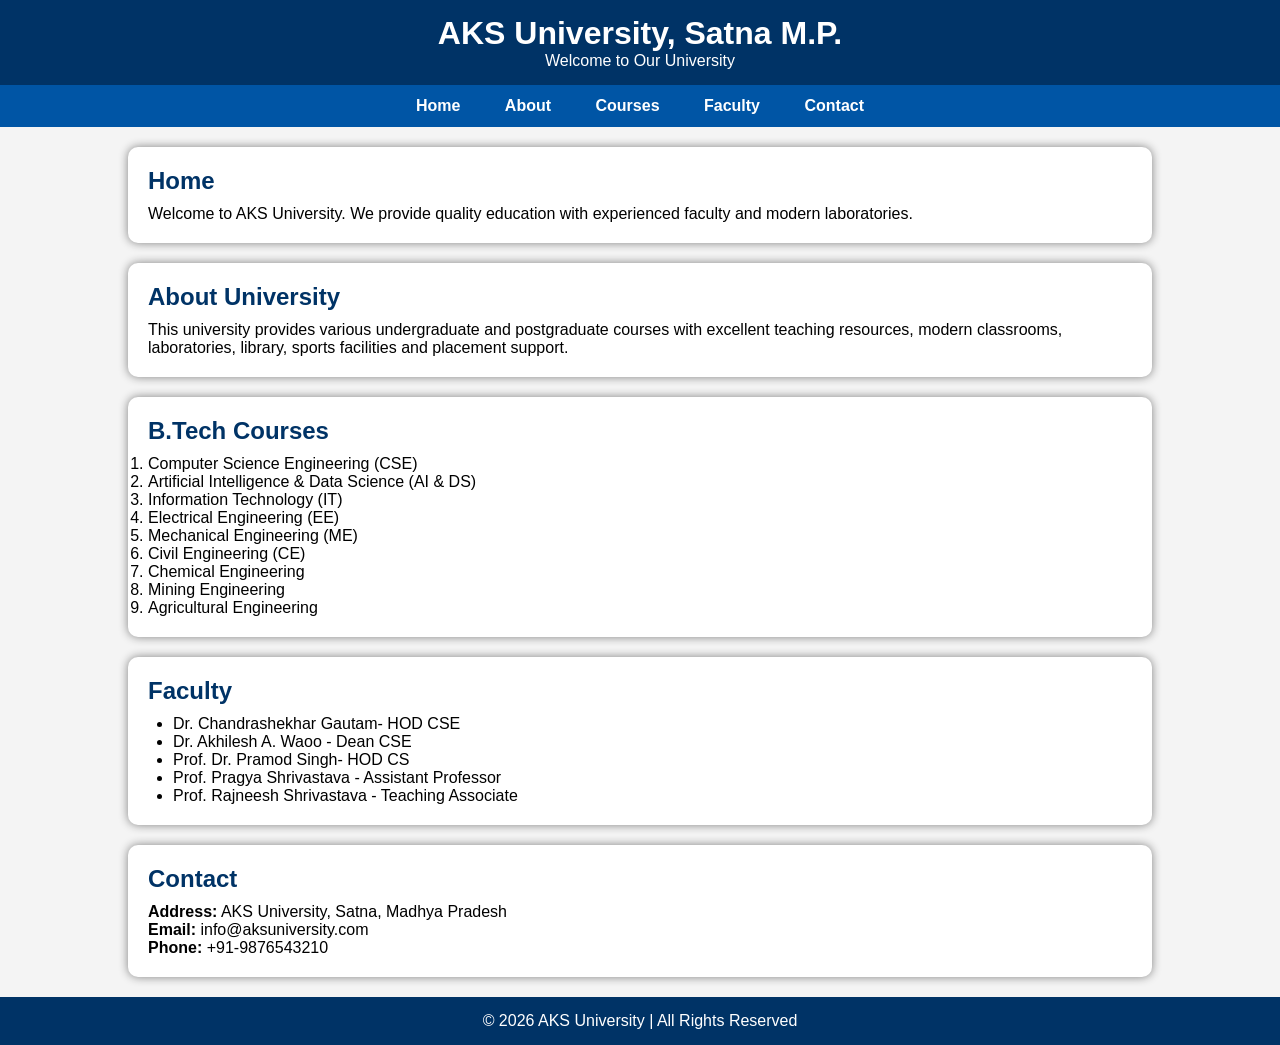
==== index.htm @ c7f7316d "Web Lab" ====
<!DOCTYPE html>
<html lang="en">
<head>
<meta charset="UTF-8">
<meta name="viewport" content="width=device-width, initial-scale=1.0">
<title>University Website</title>

<style>
*{
    margin:0;
    padding:0;
    box-sizing:border-box;
    font-family:Arial, sans-serif;
}

body{
    background:#f4f4f4;
}

header{
    background:#003366;
    color:white;
    padding:15px;
    text-align:center;
}

nav{
    background:#0055a5;
    padding:12px;
    text-align:center;
}

nav a{
    color:white;
    text-decoration:none;
    margin:20px;
    font-weight:bold;
}

nav a:hover{
    color:yellow;
}

.section{
    width:80%;
    margin:20px auto;
    background:white;
    padding:20px;
    border-radius:10px;
    box-shadow:0 0 10px gray;
}

h2{
    color:#003366;
    margin-bottom:10px;
}

ul{
    margin-left:25px;
}

footer{
    background:#003366;
    color:white;
    text-align:center;
    padding:15px;
    margin-top:20px;
}
</style>

</head>
<body>

<header>
<h1>AKS University, Satna M.P.</h1>
<p>Welcome to Our University</p>
</header>

<nav>
<a href="#home">Home</a>
<a href="#about">About</a>
<a href="#courses">Courses</a>
<a href="#faculty">Faculty</a>
<a href="#contact">Contact</a>
</nav>

<section id="home" class="section">
<h2>Home</h2>
<p>Welcome to AKS University. We provide quality education with experienced faculty and modern laboratories.</p>
</section>

<section id="about" class="section">
<h2>About University</h2>
<p>
This university provides various undergraduate and postgraduate courses with excellent teaching resources,
modern classrooms, laboratories, library, sports facilities and placement support.
</p>
</section>

<section id="courses" class="section">
<h2>B.Tech Courses</h2>

<ol>
<li>Computer Science Engineering (CSE)</li>
<li>Artificial Intelligence & Data Science (AI & DS)</li>
<li>Information Technology (IT)</li>
<li>Electrical Engineering (EE)</li>
<li>Mechanical Engineering (ME)</li>
<li>Civil Engineering (CE)</li>
<li>Chemical Engineering</li>
<li>Mining Engineering</li>
<li>Agricultural Engineering</li>
</ol>

</section>

<section id="faculty" class="section">
<h2>Faculty</h2>

<ul>
<li>Dr. Chandrashekhar Gautam- HOD CSE</li>
<li>Dr. Akhilesh A. Waoo - Dean CSE</li>
<li>Prof. Dr. Pramod Singh- HOD CS</li>
<li>Prof. Pragya Shrivastava - Assistant Professor</li>
<li>Prof. Rajneesh Shrivastava - Teaching Associate</li>
</ul>

</section>

<section id="contact" class="section">
<h2>Contact</h2>

<p><b>Address:</b> AKS University, Satna, Madhya Pradesh</p>

<p><b>Email:</b> info@aksuniversity.com</p>

<p><b>Phone:</b> +91-9876543210</p>

</section>

<footer>
<p>&copy; 2026 AKS University | All Rights Reserved</p>
</footer>

</body>
</html>
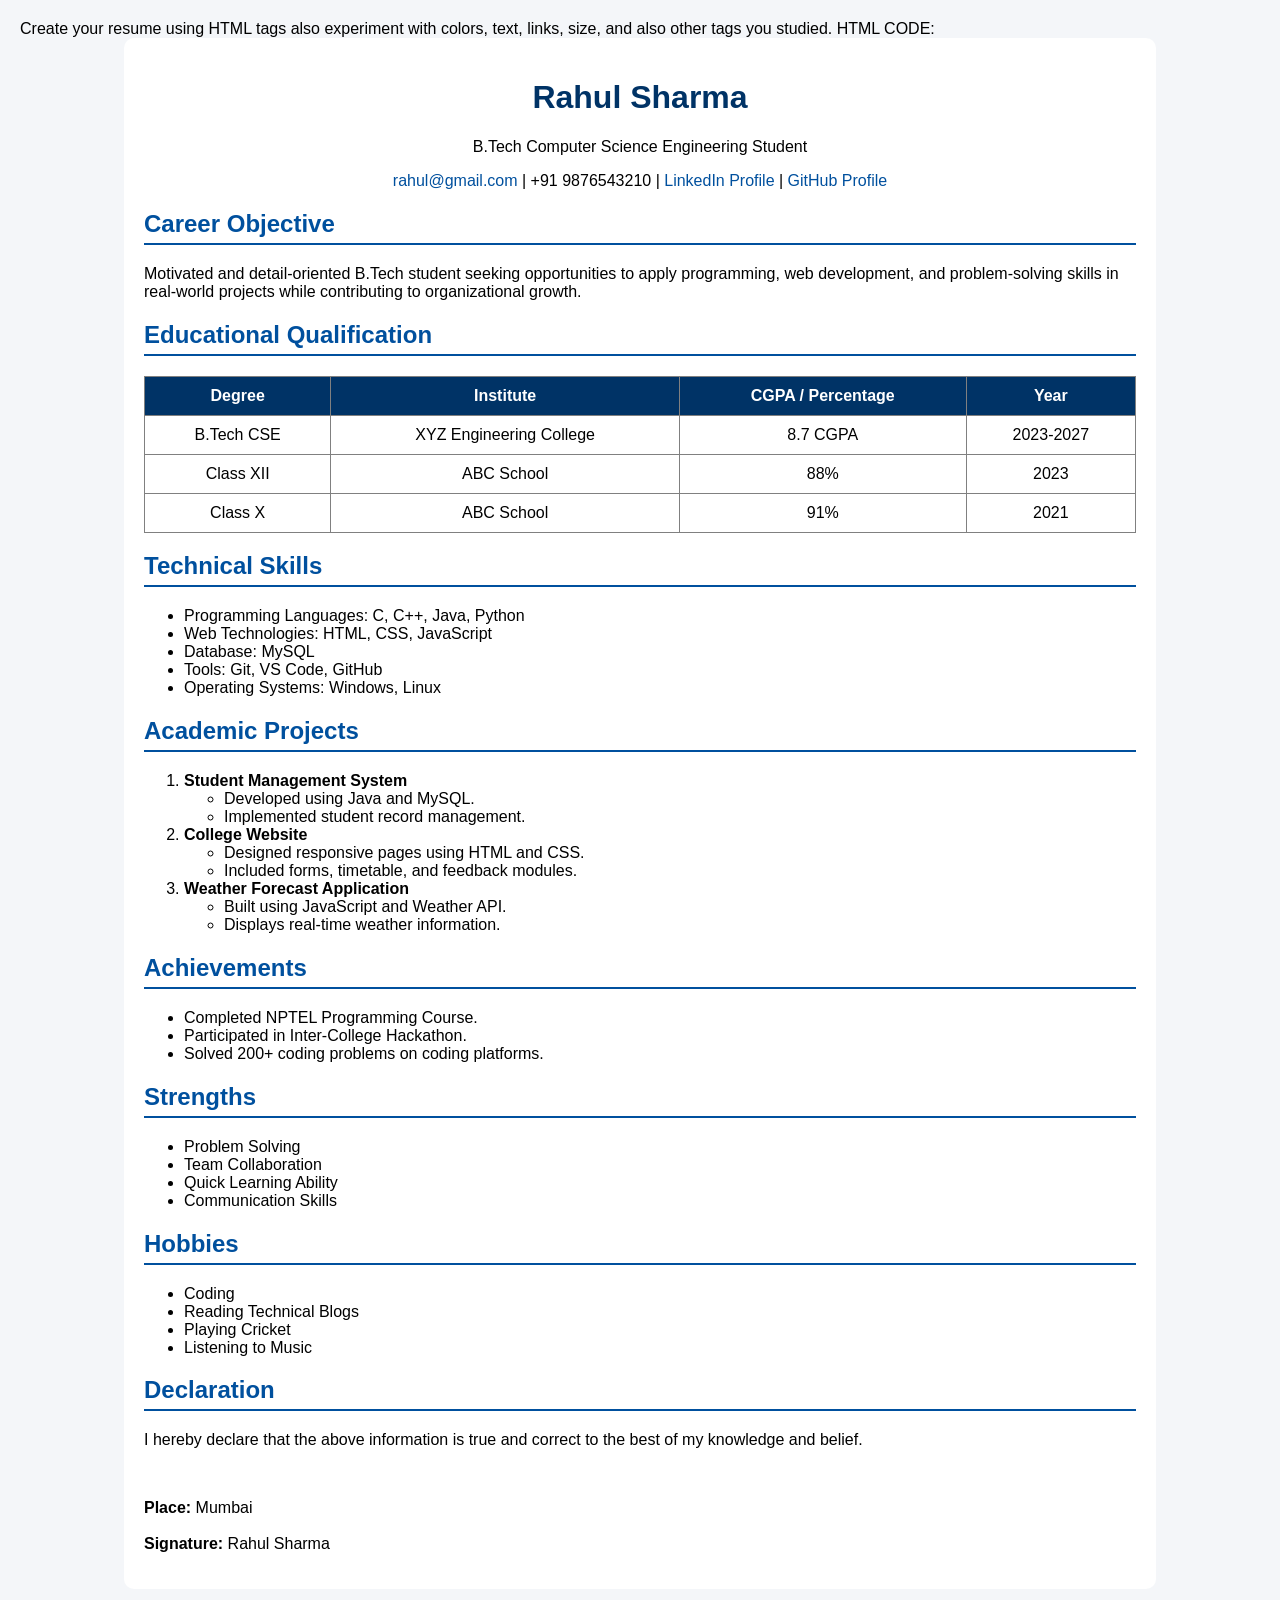
==== commit 9aca7d7d: "update" ====
--- a/index.htm
+++ b/index.htm
@@ -1,146 +1,121 @@
+Create your resume using HTML tags also experiment with colors, text,
+links, size, and also other tags you studied.
+HTML CODE:
 <!DOCTYPE html>
-<html lang="en">
+<html>
 <head>
-<meta charset="UTF-8">
-<meta name="viewport" content="width=device-width, initial-scale=1.0">
-<title>University Website</title>
-
-<style>
-*{
-    margin:0;
-    padding:0;
-    box-sizing:border-box;
-    font-family:Arial, sans-serif;
-}
-
-body{
-    background:#f4f4f4;
-}
-
-header{
-    background:#003366;
-    color:white;
-    padding:15px;
-    text-align:center;
-}
-
-nav{
-    background:#0055a5;
-    padding:12px;
-    text-align:center;
-}
-
-nav a{
-    color:white;
-    text-decoration:none;
-    margin:20px;
-    font-weight:bold;
-}
-
-nav a:hover{
-    color:yellow;
-}
-
-.section{
-    width:80%;
-    margin:20px auto;
-    background:white;
-    padding:20px;
-    border-radius:10px;
-    box-shadow:0 0 10px gray;
-}
-
-h2{
-    color:#003366;
-    margin-bottom:10px;
-}
-
-ul{
-    margin-left:25px;
-}
-
-footer{
-    background:#003366;
-    color:white;
-    text-align:center;
-    padding:15px;
-    margin-top:20px;
-}
-</style>
-
+<title>B.Tech Student Resume</title>
+<link rel="stylesheet" href="style.css">
 </head>
 <body>
-
-<header>
-<h1>AKS University, Satna M.P.</h1>
-<p>Welcome to Our University</p>
-</header>
-
-<nav>
-<a href="#home">Home</a>
-<a href="#about">About</a>
-<a href="#courses">Courses</a>
-<a href="#faculty">Faculty</a>
-<a href="#contact">Contact</a>
-</nav>
-
-<section id="home" class="section">
-<h2>Home</h2>
-<p>Welcome to AKS University. We provide quality education with experienced faculty and modern laboratories.</p>
-</section>
-
-<section id="about" class="section">
-<h2>About University</h2>
+<div class="container">
+<div class="header">
+<h1>Rahul Sharma</h1>
 <p>
-This university provides various undergraduate and postgraduate courses with excellent teaching resources,
-modern classrooms, laboratories, library, sports facilities and placement support.
+B.Tech Computer Science Engineering Student
 </p>
-</section>
-
-<section id="courses" class="section">
-<h2>B.Tech Courses</h2>
-
+<p>
+ <a href="mailto:rahul@gmail.com">rahul@gmail.com</a> |
+ +91 9876543210 |
+<a href="#">LinkedIn Profile</a> |
+<a href="#">GitHub Profile</a>
+</p>
+</div>
+<h2>Career Objective</h2>
+<p>
+Motivated and detail-oriented B.Tech student seeking opportunities
+to apply programming, web development, and problem-solving skills
+in real-world projects while contributing to organizational growth.
+</p>
+<h2>Educational Qualification</h2>
+<table>
+<tr>
+<th>Degree</th>
+<th>Institute</th>
+<th>CGPA / Percentage</th>
+<th>Year</th>
+</tr>
+<tr>
+<td>B.Tech CSE</td>
+<td>XYZ Engineering College</td>
+<td>8.7 CGPA</td>
+<td>2023-2027</td>
+</tr>
+<tr>
+<td>Class XII</td>
+<td>ABC School</td>
+<td>88%</td>
+<td>2023</td>
+</tr>
+<tr>
+<td>Class X</td>
+<td>ABC School</td>
+<td>91%</td>
+<td>2021</td>
+</tr>
+</table>
+<h2>Technical Skills</h2>
+<ul>
+<li>Programming Languages: C, C++, Java, Python</li>
+<li>Web Technologies: HTML, CSS, JavaScript</li>
+<li>Database: MySQL</li>
+<li>Tools: Git, VS Code, GitHub</li>
+<li>Operating Systems: Windows, Linux</li>
+</ul>
+<h2>Academic Projects</h2>
 <ol>
-<li>Computer Science Engineering (CSE)</li>
-<li>Artificial Intelligence & Data Science (AI & DS)</li>
-<li>Information Technology (IT)</li>
-<li>Electrical Engineering (EE)</li>
-<li>Mechanical Engineering (ME)</li>
-<li>Civil Engineering (CE)</li>
-<li>Chemical Engineering</li>
-<li>Mining Engineering</li>
-<li>Agricultural Engineering</li>
+<li>
+<b>Student Management System</b>
+<ul>
+<li>Developed using Java and MySQL.</li>
+<li>Implemented student record management.</li>
+</ul>
+</li>
+<li>
+<b>College Website</b>
+<ul>
+<li>Designed responsive pages using HTML and CSS.</li>
+<li>Included forms, timetable, and feedback modules.</li>
+</ul>
+</li>
+<li>
+<b>Weather Forecast Application</b>
+<ul>
+<li>Built using JavaScript and Weather API.</li>
+<li>Displays real-time weather information.</li>
+</ul>
+</li>
 </ol>
-
-</section>
-
-<section id="faculty" class="section">
-<h2>Faculty</h2>
-
+<h2>Achievements</h2>
 <ul>
-<li>Dr. Chandrashekhar Gautam- HOD CSE</li>
-<li>Dr. Akhilesh A. Waoo - Dean CSE</li>
-<li>Prof. Dr. Pramod Singh- HOD CS</li>
-<li>Prof. Pragya Shrivastava - Assistant Professor</li>
-<li>Prof. Rajneesh Shrivastava - Teaching Associate</li>
+<li>Completed NPTEL Programming Course.</li>
+<li>Participated in Inter-College Hackathon.</li>
+<li>Solved 200+ coding problems on coding platforms.</li>
 </ul>
-
-</section>
-
-<section id="contact" class="section">
-<h2>Contact</h2>
-
-<p><b>Address:</b> AKS University, Satna, Madhya Pradesh</p>
-
-<p><b>Email:</b> info@aksuniversity.com</p>
-
-<p><b>Phone:</b> +91-9876543210</p>
-
-</section>
-
-<footer>
-<p>&copy; 2026 AKS University | All Rights Reserved</p>
-</footer>
-
+<h2>Strengths</h2>
+<ul>
+<li>Problem Solving</li>
+<li>Team Collaboration</li>
+<li>Quick Learning Ability</li>
+<li>Communication Skills</li>
+</ul>
+<h2>Hobbies</h2>
+<ul>
+<li>Coding</li>
+<li>Reading Technical Blogs</li>
+<li>Playing Cricket</li>
+<li>Listening to Music</li>
+</ul>
+<h2>Declaration</h2>
+<p>
+I hereby declare that the above information is true and correct
+to the best of my knowledge and belief.
+</p>
+<br>
+<p>
+<b>Place:</b> Mumbai <br><br>
+<b>Signature:</b> Rahul Sharma
+</p>
+</div>
 </body>
-</html>+</html>
--- a/style.css
+++ b/style.css
@@ -0,0 +1,47 @@
+
+body{
+font-family: Arial, sans-serif;
+background-color:#f4f6f9;
+margin:20px;
+}
+.container{
+width:80%;
+margin:auto;
+background:white;
+padding:20px;
+border-radius:10px;
+}
+h1{
+text-align:center;
+color:#003366;
+}
+h2{
+color:#00509e;
+border-bottom:2px solid #00509e;
+padding-bottom:5px;
+}
+table{
+width:100%;
+border-collapse:collapse;
+}
+table, th, td{
+border:1px solid gray;
+}
+th{
+background:#003366;
+color:white;
+}
+th, td{
+padding:10px;
+text-align:center;
+}
+a{
+color:#00509e;
+text-decoration:none;
+}
+a:hover{
+color:red;
+}
+.header{
+text-align:center;
+}
